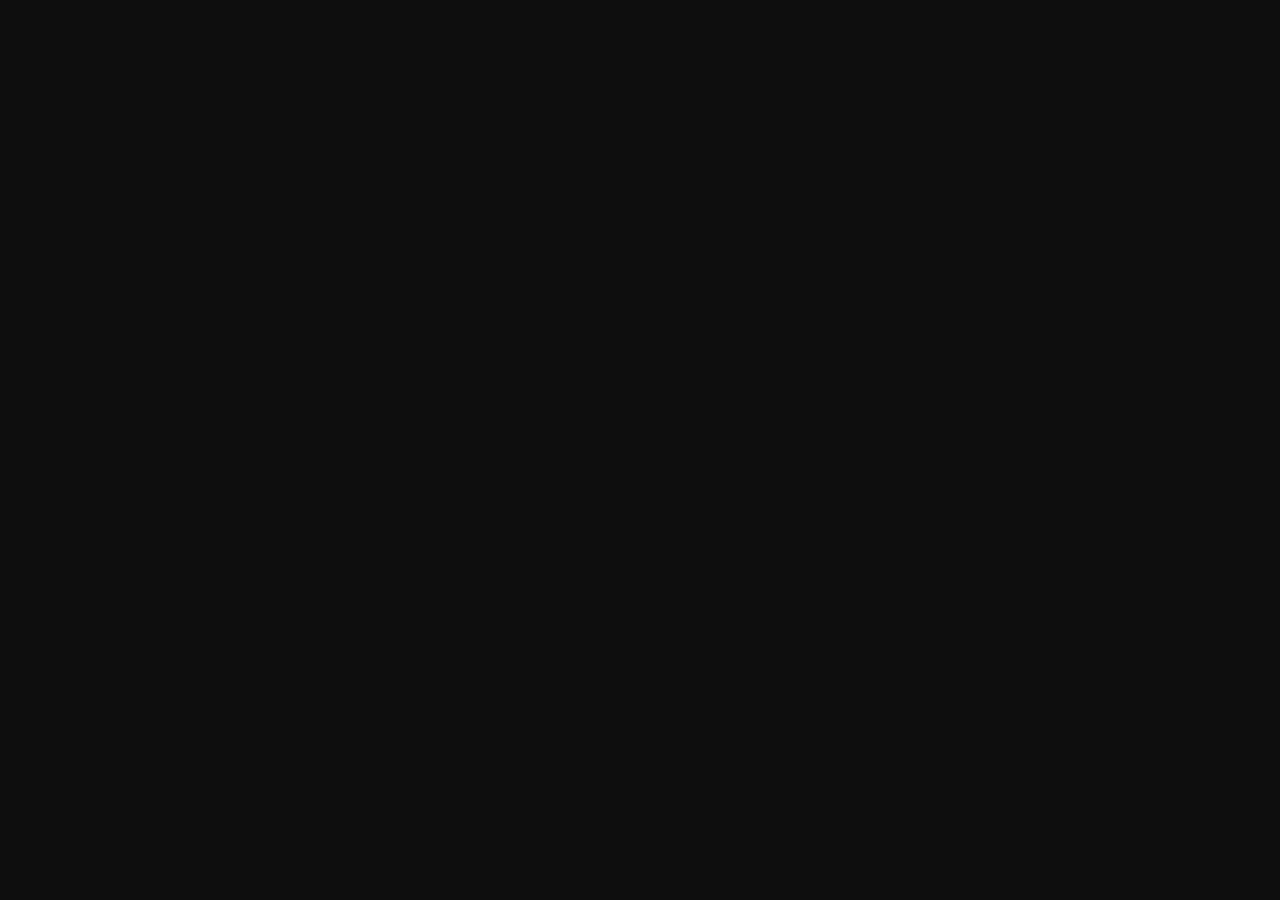
==== index.html @ 52b939de "just preparing the files" ====
<!DOCTYPE html>
<html lang="en">
<head>
    <meta charset="UTF-8">
    <meta http-equiv="X-UA-Compatible" content="IE=edge">
    <meta name="viewport" content="width=device-width, initial-scale=1.0">
    <title>Social Media</title>
    <link rel="icon" href="data:image/svg+xml,<svg xmlns=%22http://www.w3.org/2000/svg%22 viewBox=%220 0 100 100%22><text y=%22.9em%22 font-size=%2290%22>📷</text></svg>">
    <link rel="stylesheet" href="style.css">
</head>
<body>
    <div class="right">

    </div>
    <div class="phone"></div>
</body>
</html>
---- style.css ----
body {
    margin: 0;
    background-color: rgb(15, 14, 14);
}
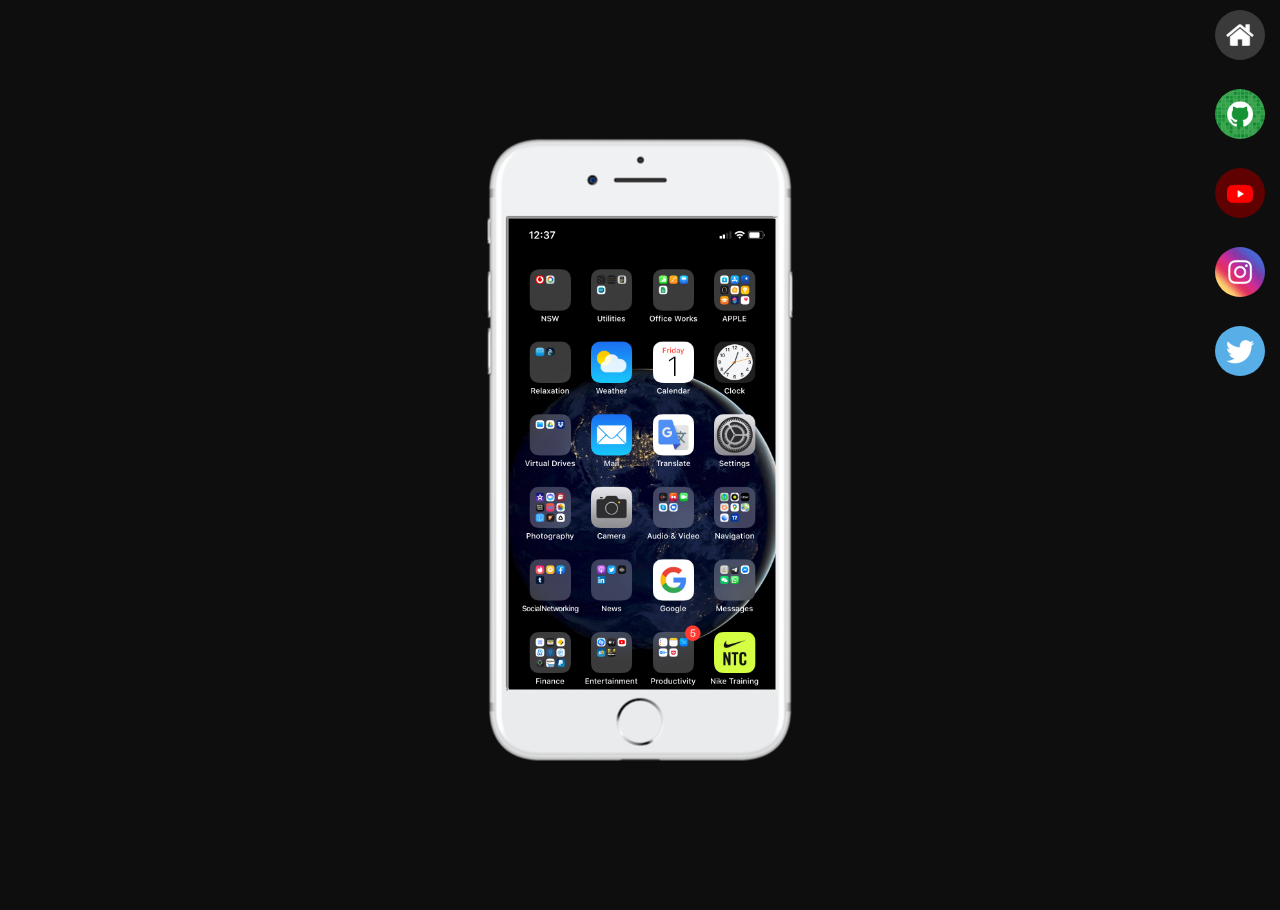
==== commit 386906b9: "almost done, only need to fix a few things" ====
--- a/index.html
+++ b/index.html
@@ -9,9 +9,19 @@
     <link rel="stylesheet" href="style.css">
 </head>
 <body>
-    <div class="right">
-
-    </div>
-    <div class="phone"></div>
+    <main>
+        <div class="right">
+            <a href="home.html" target="screen"><img src="imgs/logo-home.jpg" alt="home"></a>
+            <a href="socials/gh.html" target="screen"><img src="imgs/logo-github.jpg" alt="github"></a>
+            <a href="socials/yt.html" target="screen"><img src="imgs/logo-youtube.jpg" alt="youtube"></a>
+            <a href="socials/ig.html" target="screen"><img src="imgs/logo-instagram.jpg" alt="instagram"></a>
+            <a href="socials/twt.html" target="screen"><img src="imgs/logo-twitter.jpg" alt="twitter"></a>
+        </div>
+        <div class="phone">
+            <iframe src="home.html" frameborder="1" name="screen" id="screen">
+                Not compatible
+            </iframe>
+        </div>
+    </main>
 </body>
 </html>--- a/style.css
+++ b/style.css
@@ -1,4 +1,45 @@
 body {
+    font-family: Arial, Helvetica, sans-serif;
     margin: 0;
+    padding: 0;
     background-color: rgb(15, 14, 14);
-}+    height: 100vh;
+    width: 100vw;
+    overflow: hidden;
+}
+
+img {
+    border-radius: 50%;
+    width: 50px;
+}
+
+iframe {
+    position: relative;
+    top: 80px;
+    left: 22px;
+    width: 267px;
+    height: 471px;
+}
+
+.right {
+    display: flex;
+    flex-direction: column;
+    gap: 25px;
+    margin-right: 15px;
+    margin-top: 10px;
+    align-items: flex-end;
+}
+
+.phone {
+    position: absolute;
+    top: 50%;
+    left: 50%;
+    transform: translate(-50%, -50%);
+    background: url("imgs/frame-iphone.png");
+    background-size: cover;
+    background-repeat: no-repeat;
+    background-position: center;
+    height: 627px;
+    width: 311px;
+}
+
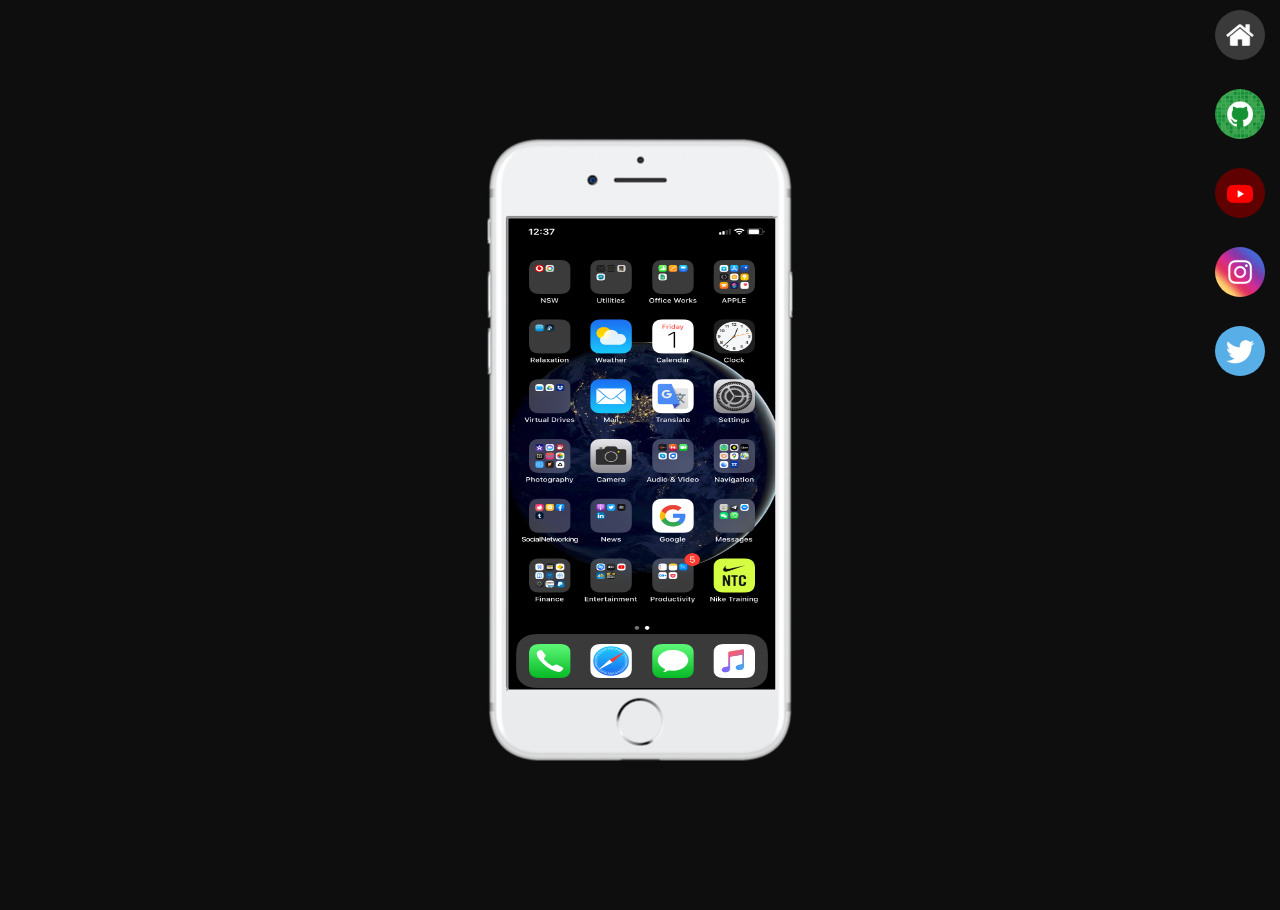
==== commit 385d1cf8: "finished" ====
--- a/index.html
+++ b/index.html
@@ -7,6 +7,13 @@
     <title>Social Media</title>
     <link rel="icon" href="data:image/svg+xml,<svg xmlns=%22http://www.w3.org/2000/svg%22 viewBox=%220 0 100 100%22><text y=%22.9em%22 font-size=%2290%22>📷</text></svg>">
     <link rel="stylesheet" href="style.css">
+    <style>
+        a img:hover {
+            box-shadow: 2px 2px 5px rgba(255, 255, 255, 0.473);
+            padding: 2.5px;
+            transition: ease .3s;
+        }
+    </style>
 </head>
 <body>
     <main>
